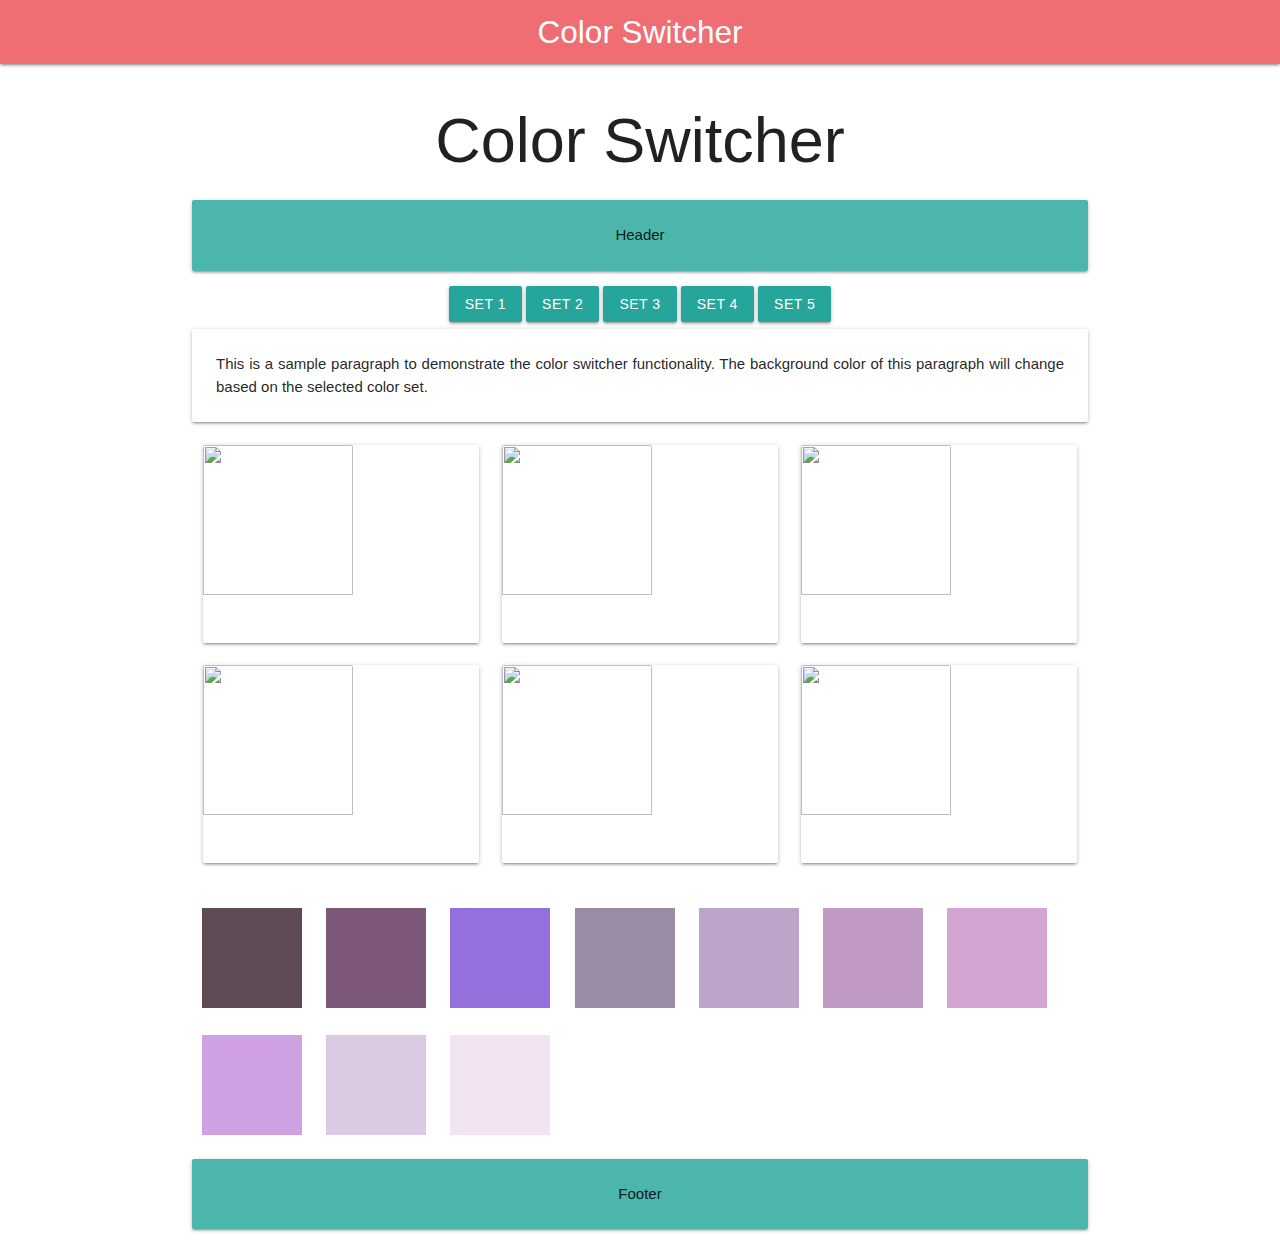
==== color-switcher.html @ a0490be3 "Updated `applyColors` function to set colors for footer, header, and extra boxes." ====
<!DOCTYPE html>
<html lang="en">
<head>
    <meta charset="UTF-8">
    <meta name="viewport" content="width=device-width, initial-scale=1.0">
    <title>Color Switcher</title>
    <link href="https://fonts.googleapis.com/icon?family=Material+Icons" rel="stylesheet">
    <link href="https://cdnjs.cloudflare.com/ajax/libs/materialize/1.0.0/css/materialize.min.css" rel="stylesheet">
    <style>
        .extra-box {
            margin: 10px;
            document.getElementById('extra1').style.backgroundColor = colors[3];
            document.getElementById('extra2').style.backgroundColor = colors[4];
            document.getElementById('extra3').style.backgroundColor = colors[5];
            document.getElementById('extra4').style.backgroundColor = colors[6];
            document.getElementById('extra5').style.backgroundColor = colors[7];
            document.getElementById('extra6').style.backgroundColor = colors[8];
        }
        body {
            font-family: Arial, sans-serif;
        }
        .color-set {
            display: none;
        }
        .color-set.active {
            display: block;
        }
        .color-box {
            width: 100px;
            height: 100px;
            margin: 10px;
            display: inline-block;
        }
        header, footer, .extra-box {
            padding: 20px;
            text-align: center;
        }
        p {
            padding: 20px;
            text-align: justify;
        }
    </style>
</head>
<body>
    <nav>
        <div class="nav-wrapper">
            <a href="#" class="brand-logo center">Color Switcher</a>
        </div>
    </nav>
    <div class="container">
        <h1 class="center-align">Color Switcher</h1>
        <header id="header" class="card-panel teal lighten-2">Header</header>
        <div class="center-align">
            <a class="waves-effect waves-light btn" onclick="switchColorSet('set1')">Set 1</a>
            <a class="waves-effect waves-light btn" onclick="switchColorSet('set2')">Set 2</a>
            <a class="waves-effect waves-light btn" onclick="switchColorSet('set3')">Set 3</a>
            <a class="waves-effect waves-light btn" onclick="switchColorSet('set4')">Set 4</a>
            <a class="waves-effect waves-light btn" onclick="switchColorSet('set5')">Set 5</a>
        </div>
        <p id="content" class="card-panel">This is a sample paragraph to demonstrate the color switcher functionality. The background color of this paragraph will change based on the selected color set.</p>
        <div class="row">
            <div class="col s12 m6 l4">
                <div class="card">
                    <div class="card-image">
                        <img src="https://cdn3.iconfinder.com/data/icons/free-mix/128/business_office_seo_finance_work_coffee_pause_management-09-2-512.png" style="width: 150px; height: 150px;">
                        <span class="card-title">Extra Box 1</span>
                    </div>
                    <div class="card-content" id="extra1"></div>
                </div>
            </div>
            <div class="col s12 m6 l4">
                <div class="card">
                    <div class="card-image">
                        <img src="https://cdn3.iconfinder.com/data/icons/free-mix/128/business_office_seo_finance_work_coffee_pause_management-09-2-512.png" style="width: 150px; height: 150px;">
                        <span class="card-title">Extra Box 2</span>
                    </div>
                    <div class="card-content" id="extra2"></div>
                </div>
            </div>
            <div class="col s12 m6 l4">
                <div class="card">
                    <div class="card-image">
                        <img src="https://cdn3.iconfinder.com/data/icons/free-mix/128/business_office_seo_finance_work_coffee_pause_management-09-2-512.png" style="width: 150px; height: 150px;">
                        <span class="card-title">Extra Box 3</span>
                    </div>
                    <div class="card-content" id="extra3"></div>
                </div>
            </div>
            <div class="col s12 m6 l4">
                <div class="card">
                    <div class="card-image">
                        <img src="https://cdn3.iconfinder.com/data/icons/free-mix/128/business_office_seo_finance_work_coffee_pause_management-09-2-512.png" style="width: 150px; height: 150px;">
                        <span class="card-title">Extra Box 4</span>
                    </div>
                    <div class="card-content" id="extra4"></div>
                </div>
            </div>
            <div class="col s12 m6 l4">
                <div class="card">
                    <div class="card-image">
                        <img src="https://cdn3.iconfinder.com/data/icons/free-mix/128/business_office_seo_finance_work_coffee_pause_management-09-2-512.png" style="width: 150px; height: 150px;">
                        <span class="card-title">Extra Box 5</span>
                    </div>
                    <div class="card-content" id="extra5"></div>
                </div>
            </div>
            <div class="col s12 m6 l4">
                <div class="card">
                    <div class="card-image">
                        <img src="https://cdn3.iconfinder.com/data/icons/free-mix/128/business_office_seo_finance_work_coffee_pause_management-09-2-512.png" style="width: 150px; height: 150px;">
                        <span class="card-title">Extra Box 6</span>
                    </div>
                    <div class="card-content" id="extra6"></div>
                </div>
            </div>
        </div>

    <div id="set1" class="color-set active">
        <div class="color-box" style="background-color: #5e4b56;"></div>
        <div class="color-box" style="background-color: #7e5878;"></div>
        <div class="color-box" style="background-color: #9370db;"></div>
        <div class="color-box" style="background-color: #9b8ca5;"></div>
        <div class="color-box" style="background-color: #bca5c8;"></div>
        <div class="color-box" style="background-color: #c19ac4;"></div>
        <div class="color-box" style="background-color: #d4a5d2;"></div>
        <div class="color-box" style="background-color: #cfa1e3;"></div>
        <div class="color-box" style="background-color: #dccae3;"></div>
        <div class="color-box" style="background-color: #f3e4f2;"></div>
    </div>
    <div id="set2" class="color-set">
        <div class="color-box" style="background-color: #2e2e2e;"></div>
        <div class="color-box" style="background-color: #3c3c3c;"></div>
        <div class="color-box" style="background-color: #4a4a4a;"></div>
        <div class="color-box" style="background-color: #5e5e5e;"></div>
        <div class="color-box" style="background-color: #6d6d6d;"></div>
        <div class="color-box" style="background-color: #8a8a8a;"></div>
        <div class="color-box" style="background-color: #a7a7a7;"></div>
        <div class="color-box" style="background-color: #c3c3c3;"></div>
        <div class="color-box" style="background-color: #e0e0e0;"></div>
        <div class="color-box" style="background-color: #f5f5f5;"></div>
    </div>
    <div id="set3" class="color-set">
        <div class="color-box" style="background-color: #ff9800;"></div>
        <div class="color-box" style="background-color: #fb8c00;"></div>
        <div class="color-box" style="background-color: #ffa726;"></div>
        <div class="color-box" style="background-color: #ffb74d;"></div>
        <div class="color-box" style="background-color: #ffb74d;"></div>
        <div class="color-box" style="background-color: #ffcc80;"></div>
        <div class="color-box" style="background-color: #ffe0b2;"></div>
        <div class="color-box" style="background-color: #ffebcc;"></div>
        <div class="color-box" style="background-color: #fff3e0;"></div>
        <div class="color-box" style="background-color: #ef6c00;"></div>
    </div>
    <div id="set4" class="color-set">
        <div class="color-box" style="background-color: #1d3557;"></div>
        <div class="color-box" style="background-color: #2c3e50;"></div>
        <div class="color-box" style="background-color: #264653;"></div>
        <div class="color-box" style="background-color: #457b9d;"></div>
        <div class="color-box" style="background-color: #2a9d8f;"></div>
        <div class="color-box" style="background-color: #a8dadc;"></div>
        <div class="color-box" style="background-color: #f1faee;"></div>
        <div class="color-box" style="background-color: #e9c46a;"></div>
        <div class="color-box" style="background-color: #f4a261;"></div>
        <div class="color-box" style="background-color: #e76f51;"></div>
    </div>
    <div id="set5" class="color-set">
        <div class="color-box" style="background-color: #4B0082;"></div>
        <div class="color-box" style="background-color: #8A2BE2;"></div>
        <div class="color-box" style="background-color: #9932CC;"></div>
        <div class="color-box" style="background-color: #9370DB;"></div>
        <div class="color-box" style="background-color: #BA55D3;"></div>
        <div class="color-box" style="background-color: #C71585;"></div>
        <div class="color-box" style="background-color: #DA70D6;"></div>
        <div class="color-box" style="background-color: #DB7093;"></div>
        <div class="color-box" style="background-color: #DDA0DD;"></div>
        <div class="color-box" style="background-color: #EE82EE;"></div>
    </div>

        <footer id="footer" class="card-panel teal lighten-2">Footer</footer>
    </div>
    <script src="https://cdnjs.cloudflare.com/ajax/libs/materialize/1.0.0/js/materialize.min.js"></script>
    <script>
        function applyColors(colors) {
            document.getElementById('header').style.backgroundColor = colors[0];
            document.getElementById('content').style.backgroundColor = colors[1];
            document.getElementById('footer').style.backgroundColor = colors[2];
            document.getElementById('extra1').style.backgroundColor = colors[3];
            document.getElementById('extra2').style.backgroundColor = colors[4];
            document.getElementById('extra3').style.backgroundColor = colors[5];
            document.getElementById('extra4').style.backgroundColor = colors[6];
            document.getElementById('extra5').style.backgroundColor = colors[7];
            document.getElementById('extra6').style.backgroundColor = colors[8];
        }
        function switchColorSet(setId) {
            document.querySelectorAll('.color-set').forEach(set => {
                set.classList.remove('active');
            });
            document.getElementById(setId).classList.add('active');
            let colors;
            switch (setId) {
                case 'set1':
                    colors = ['#5e4b56', '#7e5878', '#9370db', '#9b8ca5', '#bca5c8', '#c19ac4', '#d4a5d2', '#cfa1e3', '#dccae3', '#f3e4f2'];
                    break;
                case 'set2':
                    colors = ['#2e2e2e', '#3c3c3c', '#4a4a4a', '#5e5e5e', '#6d6d6d', '#8a8a8a', '#a7a7a7', '#c3c3c3', '#e0e0e0', '#f5f5f5'];
                    break;
                case 'set3':
                    colors = ['#ff9800', '#fb8c00', '#ffa726', '#ffb74d', '#ffb74d', '#ffcc80', '#ffe0b2', '#ffebcc', '#fff3e0', '#ef6c00'];
                    break;
                case 'set4':
                    colors = ['#1d3557', '#2c3e50', '#264653', '#457b9d', '#2a9d8f', '#a8dadc', '#f1faee', '#e9c46a', '#f4a261', '#e76f51'];
                    break;
                case 'set5':
                    colors = ['#4B0082', '#8A2BE2', '#9932CC', '#9370DB', '#BA55D3', '#C71585', '#DA70D6', '#DB7093', '#DDA0DD', '#EE82EE'];
                    break;
            }
            applyColors(colors);
        }
    </script>
</body>
</html>
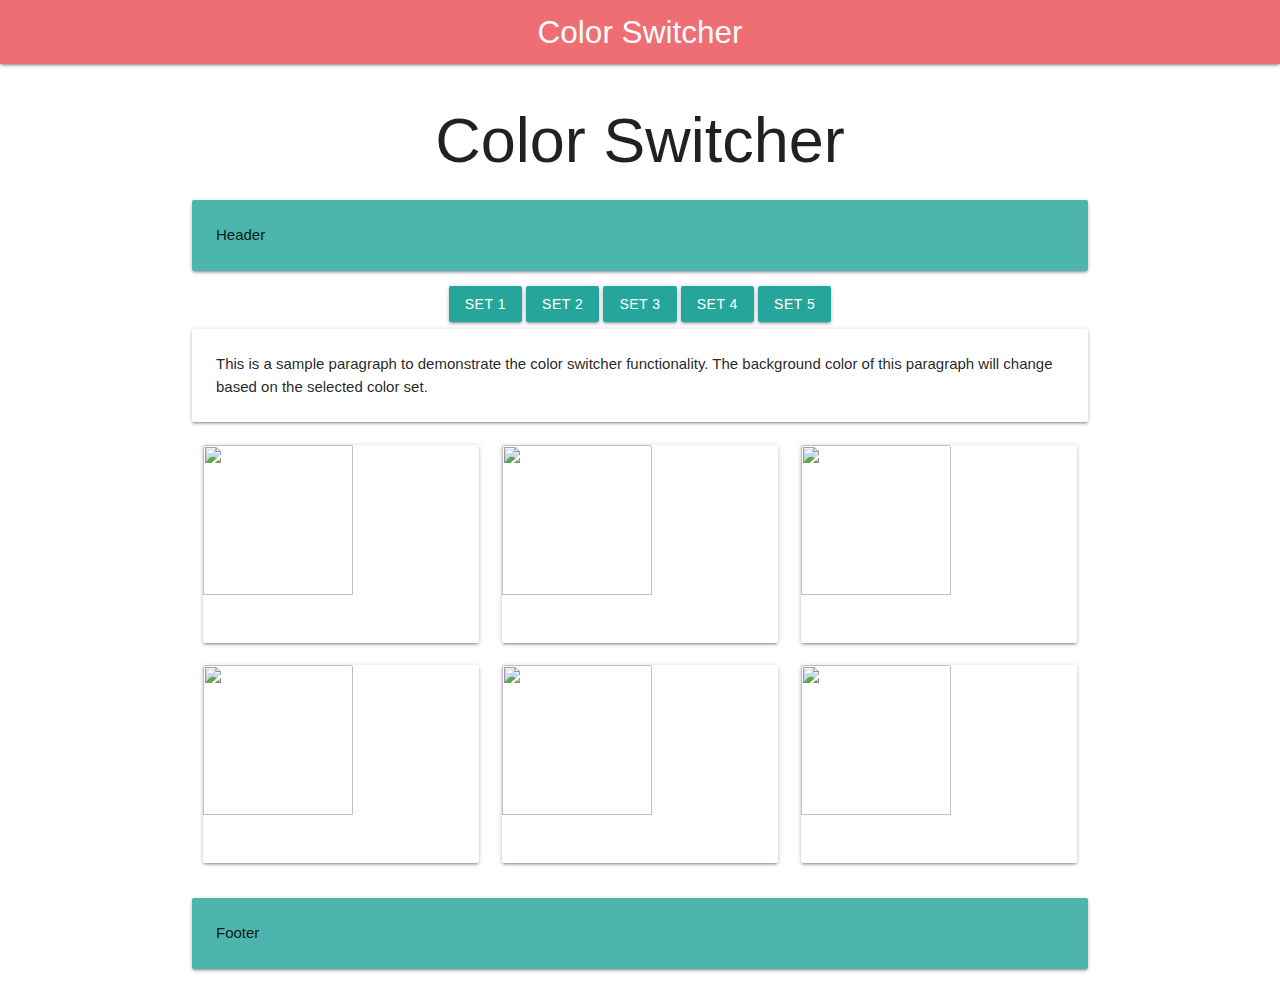
==== commit c9623aec: "Updated the `applyColors` function to correctly apply the selected color set to all div elements and" ====
--- a/color-switcher.html
+++ b/color-switcher.html
@@ -9,12 +9,46 @@
     <style>
         .extra-box {
             margin: 10px;
+            document.getElementById('header').style.backgroundColor = colors[0];
+            document.getElementById('content').style.backgroundColor = colors[1];
+            document.getElementById('footer').style.backgroundColor = colors[2];
             document.getElementById('extra1').style.backgroundColor = colors[3];
             document.getElementById('extra2').style.backgroundColor = colors[4];
             document.getElementById('extra3').style.backgroundColor = colors[5];
             document.getElementById('extra4').style.backgroundColor = colors[6];
             document.getElementById('extra5').style.backgroundColor = colors[7];
             document.getElementById('extra6').style.backgroundColor = colors[8];
+            document.getElementById('header').style.color = colors[9];
+            document.getElementById('content').style.color = colors[9];
+            document.getElementById('footer').style.color = colors[9];
+            document.getElementById('extra1').style.color = colors[9];
+            document.getElementById('extra2').style.color = colors[9];
+            document.getElementById('extra3').style.color = colors[9];
+            document.getElementById('extra4').style.color = colors[9];
+            document.getElementById('extra5').style.color = colors[9];
+            document.getElementById('extra6').style.color = colors[9];
+        body {
+            font-family: Arial, sans-serif;
+        }
+        .color-set {
+            display: none;
+        }
+        .color-set.active {
+            display: block;
+        }
+        .color-box {
+            width: 100px;
+            height: 100px;
+            margin: 10px;
+            display: inline-block;
+        }
+        header, footer, .extra-box {
+            padding: 20px;
+            text-align: center;
+        }
+        p {
+            padding: 20px;
+            text-align: justify;
         }
         body {
             font-family: Arial, sans-serif;
@@ -199,19 +233,19 @@
             let colors;
             switch (setId) {
                 case 'set1':
-                    colors = ['#5e4b56', '#7e5878', '#9370db', '#9b8ca5', '#bca5c8', '#c19ac4', '#d4a5d2', '#cfa1e3', '#dccae3', '#f3e4f2'];
+                    colors = ['#5e4b56', '#7e5878', '#9370db', '#9b8ca5', '#bca5c8', '#c19ac4', '#d4a5d2', '#cfa1e3', '#dccae3', '#f3e4f2', '#ffffff'];
                     break;
                 case 'set2':
-                    colors = ['#2e2e2e', '#3c3c3c', '#4a4a4a', '#5e5e5e', '#6d6d6d', '#8a8a8a', '#a7a7a7', '#c3c3c3', '#e0e0e0', '#f5f5f5'];
+                    colors = ['#2e2e2e', '#3c3c3c', '#4a4a4a', '#5e5e5e', '#6d6d6d', '#8a8a8a', '#a7a7a7', '#c3c3c3', '#e0e0e0', '#f5f5f5', '#ffffff'];
                     break;
                 case 'set3':
-                    colors = ['#ff9800', '#fb8c00', '#ffa726', '#ffb74d', '#ffb74d', '#ffcc80', '#ffe0b2', '#ffebcc', '#fff3e0', '#ef6c00'];
+                    colors = ['#ff9800', '#fb8c00', '#ffa726', '#ffb74d', '#ffb74d', '#ffcc80', '#ffe0b2', '#ffebcc', '#fff3e0', '#ef6c00', '#000000'];
                     break;
                 case 'set4':
-                    colors = ['#1d3557', '#2c3e50', '#264653', '#457b9d', '#2a9d8f', '#a8dadc', '#f1faee', '#e9c46a', '#f4a261', '#e76f51'];
+                    colors = ['#1d3557', '#2c3e50', '#264653', '#457b9d', '#2a9d8f', '#a8dadc', '#f1faee', '#e9c46a', '#f4a261', '#e76f51', '#ffffff'];
                     break;
                 case 'set5':
-                    colors = ['#4B0082', '#8A2BE2', '#9932CC', '#9370DB', '#BA55D3', '#C71585', '#DA70D6', '#DB7093', '#DDA0DD', '#EE82EE'];
+                    colors = ['#4B0082', '#8A2BE2', '#9932CC', '#9370DB', '#BA55D3', '#C71585', '#DA70D6', '#DB7093', '#DDA0DD', '#EE82EE', '#ffffff'];
                     break;
             }
             applyColors(colors);
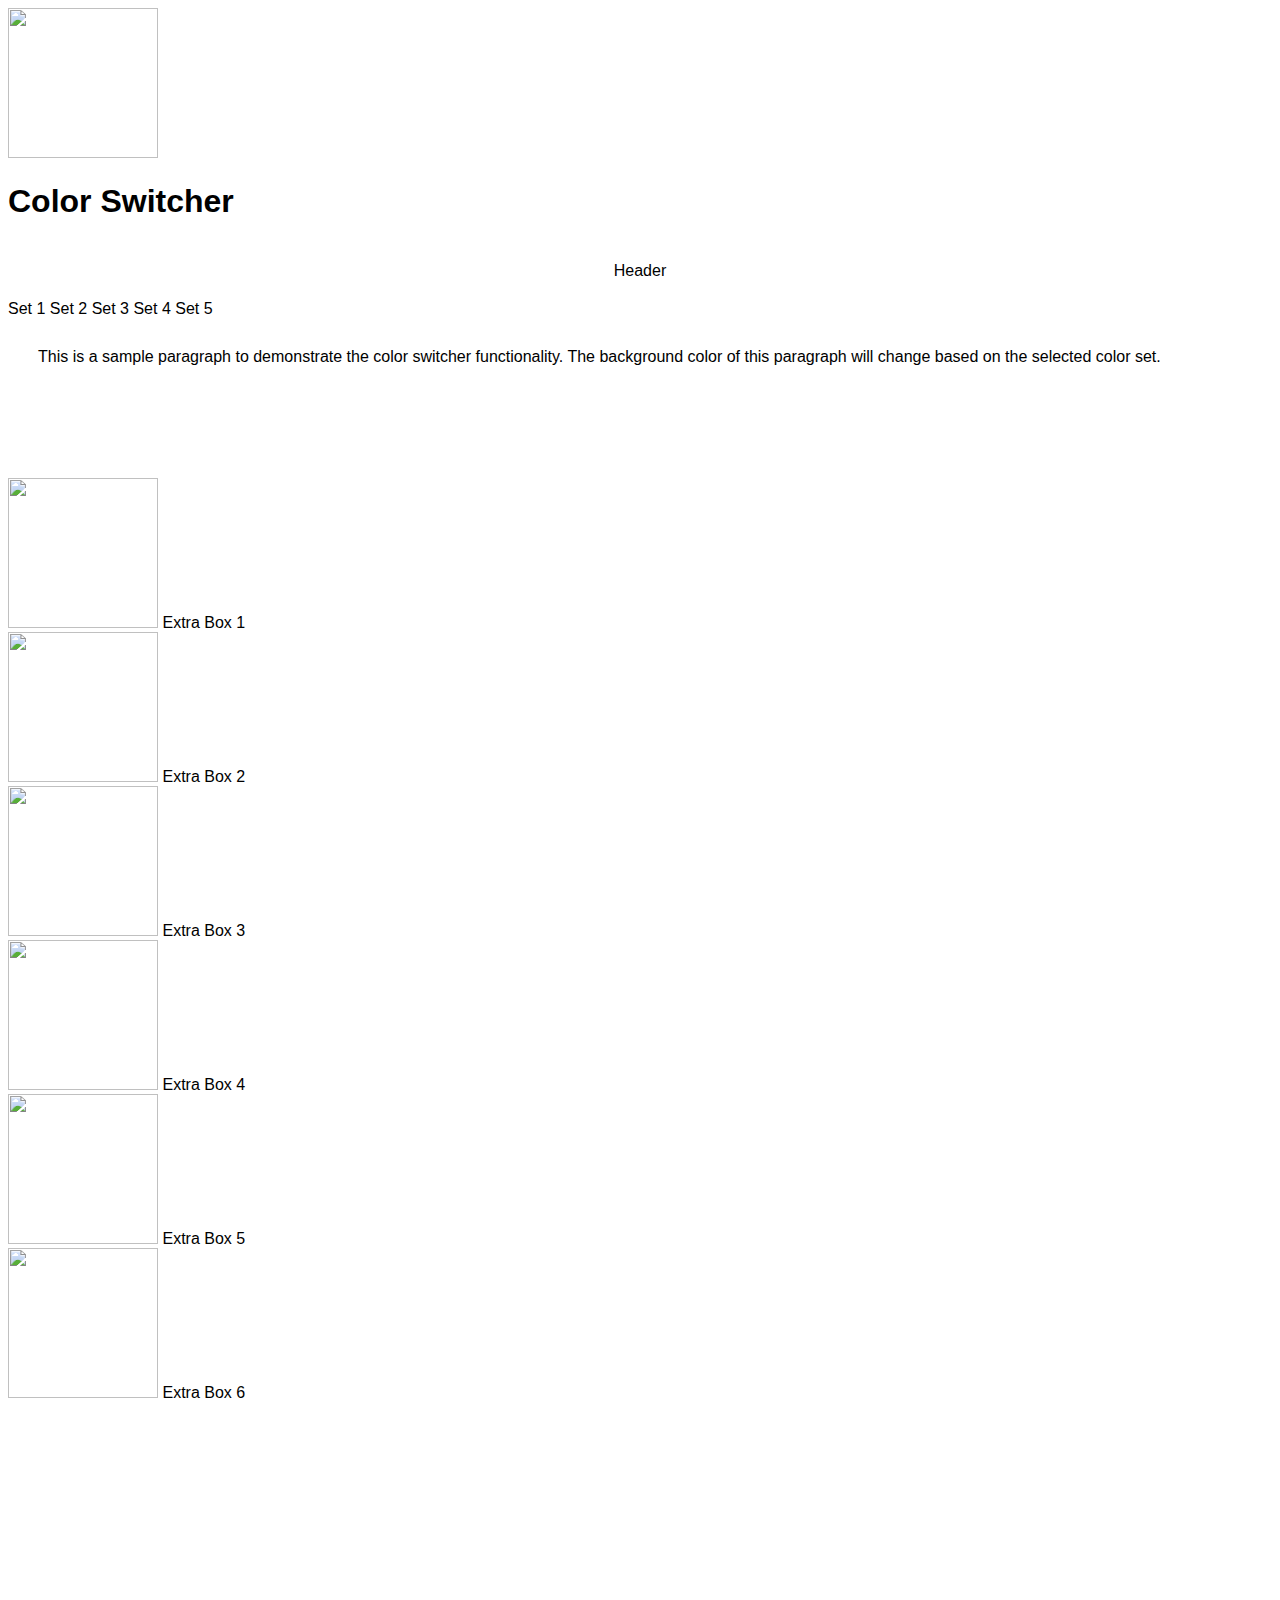
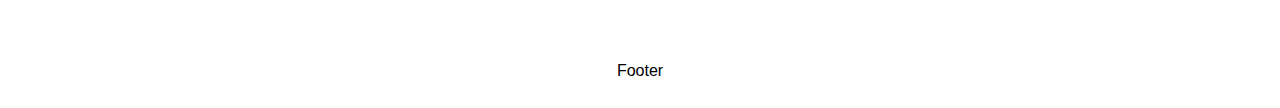
==== commit 10dcebe3: "Refactor color switcher functionality and update UI elements." ====
--- a/color-switcher.html
+++ b/color-switcher.html
@@ -4,46 +4,78 @@
     <meta charset="UTF-8">
     <meta name="viewport" content="width=device-width, initial-scale=1.0">
     <title>Color Switcher</title>
-    <link href="https://fonts.googleapis.com/icon?family=Material+Icons" rel="stylesheet">
-    <link href="https://cdnjs.cloudflare.com/ajax/libs/materialize/1.0.0/css/materialize.min.css" rel="stylesheet">
     <style>
-        .extra-box {
+        body {
+            font-family: Arial, sans-serif;
+        }
+        .color-set {
+            height: 100px;
             margin: 10px;
+            display: inline-block;
+        }
+        header, footer {
+            padding: 20px;
+        }
+        p {
+            padding: 20px;
+    <button onclick="switchColorSet('set1')">Set 1</button>
+    <button onclick="switchColorSet('set2')">Set 2</button>
+    <button onclick="switchColorSet('set3')">Set 3</button>
+    <p id="content">This is a sample paragraph to demonstrate the color switcher functionality. The background color of
+this paragraph will change based on the selected color set.</p>
+
+    <div id="set1" class="color-set active">
+        <div class="color-box" style="background-color: red;"></div>
+        <div class="color-box" style="background-color: green;"></div>
+        <div class="color-box" style="background-color: blue;"></div>
+    </div>
+    <div id="set2" c00ss="color-set">
+        <div class="c0lor-box" style="background-color: yellow;"></div>
+        <div class="color-box" style="background-color: purple;"></div>
+        <div class="color-box" style="background-color: cyan;"></div>
+    </div>
+    <div id="set3" class="color-set">
+        <div class="color-box" style="background-color: orange;"></div>
+        <div class="color-box" style="background-color: pink;"></div>
+        <div class="color-box" style="background-color: brown;"></div>
+    </div>
+
+    <footer id="footer">Footer</footer>
+    <script>
+        function applyColors(colors) {
             document.getElementById('header').style.backgroundColor = colors[0];
             document.getElementById('content').style.backgroundColor = colors[1];
             document.getElementById('footer').style.backgroundColor = colors[2];
-            document.getElementById('extra1').style.backgroundColor = colors[3];
-            document.getElementById('extra2').style.backgroundColor = colors[4];
-            document.getElementById('extra3').style.backgroundColor = colors[5];
-            document.getElementById('extra4').style.backgroundColor = colors[6];
-            document.getElementById('extra5').style.backgroundColor = colors[7];
-            document.getElementById('extra6').style.backgroundColor = colors[8];
-            document.getElementById('header').style.color = colors[9];
-            document.getElementById('content').style.color = colors[9];
-            document.getElementById('footer').style.color = colors[9];
-            document.getElementById('extra1').style.color = colors[9];
-            document.getElementById('extra2').style.color = colors[9];
-            document.getElementById('extra3').style.color = colors[9];
-            document.getElementById('extra4').style.color = colors[9];
-            document.getElementById('extra5').style.color = colors[9];
-            document.getElementById('extra6').style.color = colors[9];
-        body {
-            font-family: Arial, sans-serif;
-        }
-        .color-set {
-            display: none;
-        }
-        .color-set.active {
-            display: block;
-        }
-        .color-box {
-            width: 100px;
+        }
+        function switchColorSet(setId) {
+            document.querySelectorAll('.color-set').forEach(set => {
+                set.classList.remove('active');
+            });
+            document.getElementById(setId).classList.add('active');
+            let colors;
+            switch (setId) {
+                case 'set1':
+                    colors = ['red', 'green', 'blue'];
+                    break;
+                case 'set2':
+                    colors = ['yellow', 'purple', 'cyan'];
+                    break;
+                case 'set3':
+                    colors = ['orange', 'pink', 'brown'];
+                    break;
+            }
+            applyColors(colors);
+        }
+    </script>
+</body>
+</html>
+ref="https://fonts.googleapis.com/icon?family=Material+Icons" rel="stylesheet">="https://cdnjs.cloudflare.com/ajax/libs/materialize/1.0.0/css/materialize.min.css" rel="stylesheet">1').style.backgroundColor = colors[3];   document.getElementById('extra2').style.backgroundColor = colors[4];mentById('extra3').style.backgroundColor = colors[5];mentById('extra4').style.backgroundColor = colors[6];   document.getElementById('extra5').style.backgroundColor = colors[7];.getElementById('extra6').style.backgroundColor = colors[8];lementById('extra7').style.backgroundColor = colors[9];ementById('header').style.backgroundColor = colors[0];lementById('content').style.backgroundColor = colors[1];d('footer').style.backgroundColor = colors[2];   document.getElementById('extra1').style.backgroundColor = colors[3];ElementById('extra2').style.backgroundColor = colors[4];ementById('extra3').style.backgroundColor = colors[5];ById('extra7').style.backgroundColor = colors[9];   document.getElementById('extra4').style.backgroundColor = colors[6]; document.getElementById('extra5').style.backgroundColor = colors[7];ementById('extra6').style.backgroundColor = colors[8];yId('extra1').style.backgroundColor = colors[3];   document.getElementById('extra2').style.backgroundColor = colors[4];document.getElementById('extra3').style.backgroundColor = colors[5];     document.getElementById('extra4').style.backgroundColor = colors[6];      document.getElementById('extra5').style.backgroundColor = colors[7];mentById('extra6').style.backgroundColor = colors[8];tra7').style.backgroundColor = colors[9]; colors[9];= colors[9]; colors[9];ors[9];            document.getElementById('extra3').style.color = colors[9];).style.color = colors[9];];;  document.getElementById('content').style.color = colors[9];footer').style.color = colors[9]; document.getElementById('extra4').style.color = colors[9];extra5').style.color = colors[9];
             height: 100px;
             margin: 10px;
             display: inline-block;
         }
-        header, footer, .extra-box {
-            padding: 20px;
+                        <img src="https://cdn3.iconfinder.com/data/icons/free-mix/128/business_office_seo_finance_work_coffee_pause_management-09-2-512.png" style="width: 150px; height: 150px;">
+
             text-align: center;
         }
         p {
@@ -51,8 +83,8 @@
             text-align: justify;
         }
         body {
-            font-family: Arial, sans-serif;
-        }
+                        <img src="https://cdn3.iconfinder.com/data/icons/free-mix/128/business_office_seo_finance_work_coffee_pause_management-09-2-512.png" style="width: 150px; height: 150px;">
+
         .color-set {
             display: none;
         }
@@ -60,8 +92,8 @@
             display: block;
         }
         .color-box {
-            width: 100px;
-            height: 100px;
+                        <img src="https://cdn3.iconfinder.com/data/icons/free-mix/128/business_office_seo_finance_work_coffee_pause_management-09-2-512.png" style="width: 150px; height: 150px;">
+
             margin: 10px;
             display: inline-block;
         }
@@ -69,8 +101,8 @@
             padding: 20px;
             text-align: center;
         }
-        p {
-            padding: 20px;
+                        <img src="https://cdn3.iconfinder.com/data/icons/free-mix/128/business_office_seo_finance_work_coffee_pause_management-09-2-512.png" style="width: 150px; height: 150px;">
+
             text-align: justify;
         }
     </style>
@@ -78,8 +110,8 @@
 <body>
     <nav>
         <div class="nav-wrapper">
-            <a href="#" class="brand-logo center">Color Switcher</a>
-        </div>
+                        <img src="https://cdn3.iconfinder.com/data/icons/free-mix/128/business_office_seo_finance_work_coffee_pause_management-09-2-512.png" style="width: 150px; height: 150px;">
+
     </nav>
     <div class="container">
         <h1 class="center-align">Color Switcher</h1>
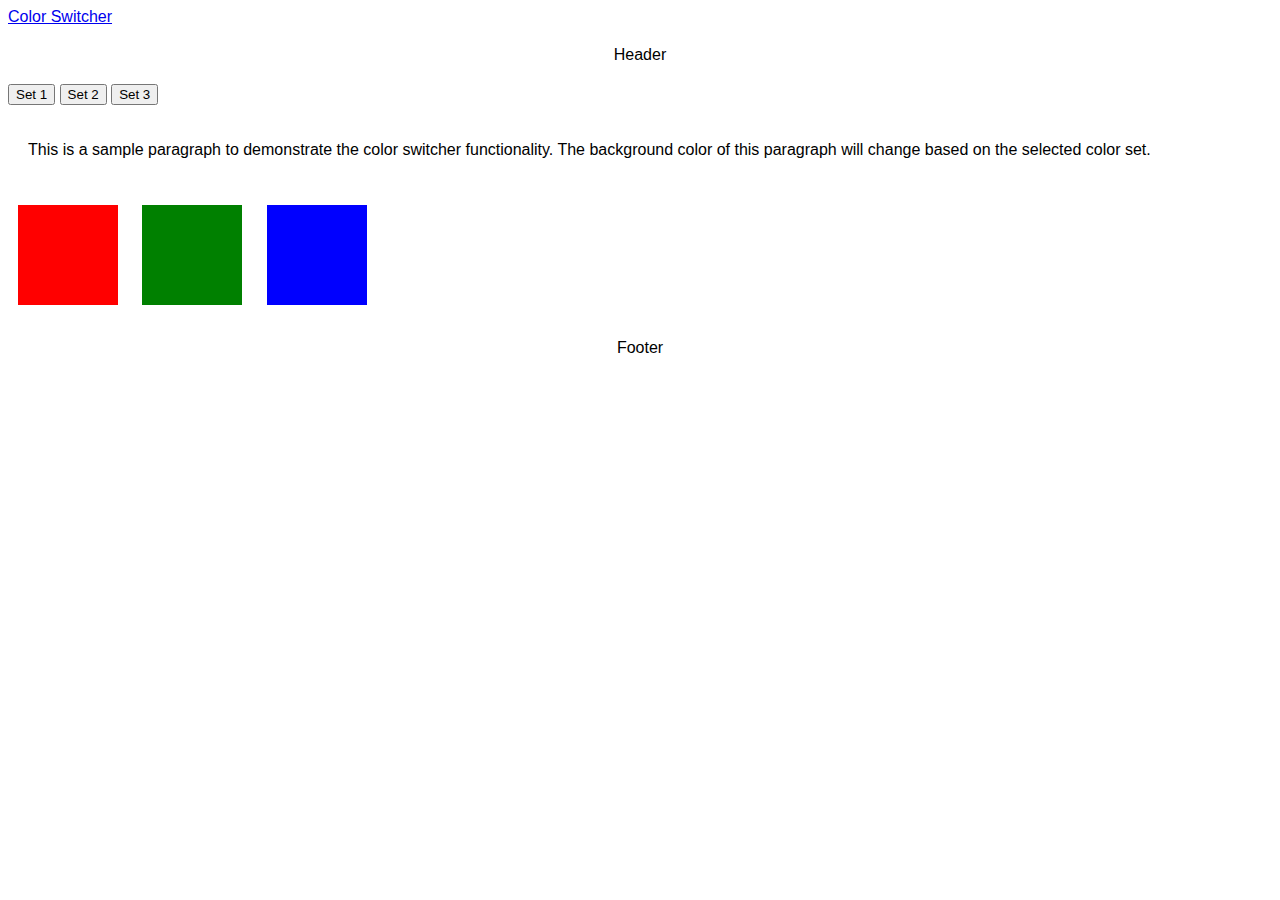
==== commit 1c48e7dc: "(no commit message provided)" ====
--- a/color-switcher.html
+++ b/color-switcher.html
@@ -9,43 +9,66 @@
             font-family: Arial, sans-serif;
         }
         .color-set {
+            display: none;
+        }
+        .color-set.active {
+            display: block;
+        }
+        .color-box {
+            width: 100px;
             height: 100px;
             margin: 10px;
             display: inline-block;
         }
-        header, footer {
+        header, footer, .extra-box {
             padding: 20px;
+            text-align: center;
         }
         p {
             padding: 20px;
-    <button onclick="switchColorSet('set1')">Set 1</button>
-    <button onclick="switchColorSet('set2')">Set 2</button>
-    <button onclick="switchColorSet('set3')">Set 3</button>
-    <p id="content">This is a sample paragraph to demonstrate the color switcher functionality. The background color of
-this paragraph will change based on the selected color set.</p>
-
-    <div id="set1" class="color-set active">
-        <div class="color-box" style="background-color: red;"></div>
-        <div class="color-box" style="background-color: green;"></div>
-        <div class="color-box" style="background-color: blue;"></div>
+            text-align: justify;
+        }
+    </style>
+</head>
+<body>
+    <nav>
+        <div class="nav-wrapper">
+            <a href="#" class="brand-logo center">Color Switcher</a>
+        </div>
+    </nav>
+    <div class="container">
+        <header id="header">Header</header>
+        <div class="center-align">
+            <button onclick="switchColorSet('set1')">Set 1</button>
+            <button onclick="switchColorSet('set2')">Set 2</button>
+            <button onclick="switchColorSet('set3')">Set 3</button>
+        </div>
+        <p id="content">This is a sample paragraph to demonstrate the color switcher functionality. The background color of this paragraph will change based on the selected color set.</p>
+        <div id="set1" class="color-set active">
+            <div class="color-box" style="background-color: red;"></div>
+            <div class="color-box" style="background-color: green;"></div>
+            <div class="color-box" style="background-color: blue;"></div>
+        </div>
+        <div id="set2" class="color-set">
+            <div class="color-box" style="background-color: yellow;"></div>
+            <div class="color-box" style="background-color: purple;"></div>
+            <div class="color-box" style="background-color: cyan;"></div>
+        </div>
+        <div id="set3" class="color-set">
+            <div class="color-box" style="background-color: orange;"></div>
+            <div class="color-box" style="background-color: pink;"></div>
+            <div class="color-box" style="background-color: brown;"></div>
+        </div>
+        <footer id="footer">Footer</footer>
     </div>
-    <div id="set2" c00ss="color-set">
-        <div class="c0lor-box" style="background-color: yellow;"></div>
-        <div class="color-box" style="background-color: purple;"></div>
-        <div class="color-box" style="background-color: cyan;"></div>
-    </div>
-    <div id="set3" class="color-set">
-        <div class="color-box" style="background-color: orange;"></div>
-        <div class="color-box" style="background-color: pink;"></div>
-        <div class="color-box" style="background-color: brown;"></div>
-    </div>
-
-    <footer id="footer">Footer</footer>
     <script>
         function applyColors(colors) {
             document.getElementById('header').style.backgroundColor = colors[0];
             document.getElementById('content').style.backgroundColor = colors[1];
             document.getElementById('footer').style.backgroundColor = colors[2];
+            document.getElementById('header').style.color = colors[3];
+            document.getElementById('content').style.color = colors[3];
+            document.getElementById('footer').style.color = colors[3];
         }
         function switchColorSet(setId) {
             document.querySelectorAll('.color-set').forEach(set => {
@@ -55,13 +78,13 @@
             let colors;
             switch (setId) {
                 case 'set1':
-                    colors = ['red', 'green', 'blue'];
+                    colors = ['red', 'green', 'blue', 'white'];
                     break;
                 case 'set2':
-                    colors = ['yellow', 'purple', 'cyan'];
+                    colors = ['yellow', 'purple', 'cyan', 'black'];
                     break;
                 case 'set3':
-                    colors = ['orange', 'pink', 'brown'];
+                    colors = ['orange', 'pink', 'brown', 'white'];
                     break;
             }
             applyColors(colors);
@@ -69,219 +92,3 @@
     </script>
 </body>
 </html>
-ref="https://fonts.googleapis.com/icon?family=Material+Icons" rel="stylesheet">="https://cdnjs.cloudflare.com/ajax/libs/materialize/1.0.0/css/materialize.min.css" rel="stylesheet">1').style.backgroundColor = colors[3];   document.getElementById('extra2').style.backgroundColor = colors[4];mentById('extra3').style.backgroundColor = colors[5];mentById('extra4').style.backgroundColor = colors[6];   document.getElementById('extra5').style.backgroundColor = colors[7];.getElementById('extra6').style.backgroundColor = colors[8];lementById('extra7').style.backgroundColor = colors[9];ementById('header').style.backgroundColor = colors[0];lementById('content').style.backgroundColor = colors[1];d('footer').style.backgroundColor = colors[2];   document.getElementById('extra1').style.backgroundColor = colors[3];ElementById('extra2').style.backgroundColor = colors[4];ementById('extra3').style.backgroundColor = colors[5];ById('extra7').style.backgroundColor = colors[9];   document.getElementById('extra4').style.backgroundColor = colors[6]; document.getElementById('extra5').style.backgroundColor = colors[7];ementById('extra6').style.backgroundColor = colors[8];yId('extra1').style.backgroundColor = colors[3];   document.getElementById('extra2').style.backgroundColor = colors[4];document.getElementById('extra3').style.backgroundColor = colors[5];     document.getElementById('extra4').style.backgroundColor = colors[6];      document.getElementById('extra5').style.backgroundColor = colors[7];mentById('extra6').style.backgroundColor = colors[8];tra7').style.backgroundColor = colors[9]; colors[9];= colors[9]; colors[9];ors[9];            document.getElementById('extra3').style.color = colors[9];).style.color = colors[9];];;  document.getElementById('content').style.color = colors[9];footer').style.color = colors[9]; document.getElementById('extra4').style.color = colors[9];extra5').style.color = colors[9];
-            height: 100px;
-            margin: 10px;
-            display: inline-block;
-        }
-                        <img src="https://cdn3.iconfinder.com/data/icons/free-mix/128/business_office_seo_finance_work_coffee_pause_management-09-2-512.png" style="width: 150px; height: 150px;">
-
-            text-align: center;
-        }
-        p {
-            padding: 20px;
-            text-align: justify;
-        }
-        body {
-                        <img src="https://cdn3.iconfinder.com/data/icons/free-mix/128/business_office_seo_finance_work_coffee_pause_management-09-2-512.png" style="width: 150px; height: 150px;">
-
-        .color-set {
-            display: none;
-        }
-        .color-set.active {
-            display: block;
-        }
-        .color-box {
-                        <img src="https://cdn3.iconfinder.com/data/icons/free-mix/128/business_office_seo_finance_work_coffee_pause_management-09-2-512.png" style="width: 150px; height: 150px;">
-
-            margin: 10px;
-            display: inline-block;
-        }
-        header, footer, .extra-box {
-            padding: 20px;
-            text-align: center;
-        }
-                        <img src="https://cdn3.iconfinder.com/data/icons/free-mix/128/business_office_seo_finance_work_coffee_pause_management-09-2-512.png" style="width: 150px; height: 150px;">
-
-            text-align: justify;
-        }
-    </style>
-</head>
-<body>
-    <nav>
-        <div class="nav-wrapper">
-                        <img src="https://cdn3.iconfinder.com/data/icons/free-mix/128/business_office_seo_finance_work_coffee_pause_management-09-2-512.png" style="width: 150px; height: 150px;">
-
-    </nav>
-    <div class="container">
-        <h1 class="center-align">Color Switcher</h1>
-        <header id="header" class="card-panel teal lighten-2">Header</header>
-        <div class="center-align">
-            <a class="waves-effect waves-light btn" onclick="switchColorSet('set1')">Set 1</a>
-            <a class="waves-effect waves-light btn" onclick="switchColorSet('set2')">Set 2</a>
-            <a class="waves-effect waves-light btn" onclick="switchColorSet('set3')">Set 3</a>
-            <a class="waves-effect waves-light btn" onclick="switchColorSet('set4')">Set 4</a>
-            <a class="waves-effect waves-light btn" onclick="switchColorSet('set5')">Set 5</a>
-        </div>
-        <p id="content" class="card-panel">This is a sample paragraph to demonstrate the color switcher functionality. The background color of this paragraph will change based on the selected color set.</p>
-        <div class="row">
-            <div class="col s12 m6 l4">
-                <div class="card">
-                    <div class="card-image">
-                        <img src="https://cdn3.iconfinder.com/data/icons/free-mix/128/business_office_seo_finance_work_coffee_pause_management-09-2-512.png" style="width: 150px; height: 150px;">
-                        <span class="card-title">Extra Box 1</span>
-                    </div>
-                    <div class="card-content" id="extra1"></div>
-                </div>
-            </div>
-            <div class="col s12 m6 l4">
-                <div class="card">
-                    <div class="card-image">
-                        <img src="https://cdn3.iconfinder.com/data/icons/free-mix/128/business_office_seo_finance_work_coffee_pause_management-09-2-512.png" style="width: 150px; height: 150px;">
-                        <span class="card-title">Extra Box 2</span>
-                    </div>
-                    <div class="card-content" id="extra2"></div>
-                </div>
-            </div>
-            <div class="col s12 m6 l4">
-                <div class="card">
-                    <div class="card-image">
-                        <img src="https://cdn3.iconfinder.com/data/icons/free-mix/128/business_office_seo_finance_work_coffee_pause_management-09-2-512.png" style="width: 150px; height: 150px;">
-                        <span class="card-title">Extra Box 3</span>
-                    </div>
-                    <div class="card-content" id="extra3"></div>
-                </div>
-            </div>
-            <div class="col s12 m6 l4">
-                <div class="card">
-                    <div class="card-image">
-                        <img src="https://cdn3.iconfinder.com/data/icons/free-mix/128/business_office_seo_finance_work_coffee_pause_management-09-2-512.png" style="width: 150px; height: 150px;">
-                        <span class="card-title">Extra Box 4</span>
-                    </div>
-                    <div class="card-content" id="extra4"></div>
-                </div>
-            </div>
-            <div class="col s12 m6 l4">
-                <div class="card">
-                    <div class="card-image">
-                        <img src="https://cdn3.iconfinder.com/data/icons/free-mix/128/business_office_seo_finance_work_coffee_pause_management-09-2-512.png" style="width: 150px; height: 150px;">
-                        <span class="card-title">Extra Box 5</span>
-                    </div>
-                    <div class="card-content" id="extra5"></div>
-                </div>
-            </div>
-            <div class="col s12 m6 l4">
-                <div class="card">
-                    <div class="card-image">
-                        <img src="https://cdn3.iconfinder.com/data/icons/free-mix/128/business_office_seo_finance_work_coffee_pause_management-09-2-512.png" style="width: 150px; height: 150px;">
-                        <span class="card-title">Extra Box 6</span>
-                    </div>
-                    <div class="card-content" id="extra6"></div>
-                </div>
-            </div>
-        </div>
-
-    <div id="set1" class="color-set active">
-        <div class="color-box" style="background-color: #5e4b56;"></div>
-        <div class="color-box" style="background-color: #7e5878;"></div>
-        <div class="color-box" style="background-color: #9370db;"></div>
-        <div class="color-box" style="background-color: #9b8ca5;"></div>
-        <div class="color-box" style="background-color: #bca5c8;"></div>
-        <div class="color-box" style="background-color: #c19ac4;"></div>
-        <div class="color-box" style="background-color: #d4a5d2;"></div>
-        <div class="color-box" style="background-color: #cfa1e3;"></div>
-        <div class="color-box" style="background-color: #dccae3;"></div>
-        <div class="color-box" style="background-color: #f3e4f2;"></div>
-    </div>
-    <div id="set2" class="color-set">
-        <div class="color-box" style="background-color: #2e2e2e;"></div>
-        <div class="color-box" style="background-color: #3c3c3c;"></div>
-        <div class="color-box" style="background-color: #4a4a4a;"></div>
-        <div class="color-box" style="background-color: #5e5e5e;"></div>
-        <div class="color-box" style="background-color: #6d6d6d;"></div>
-        <div class="color-box" style="background-color: #8a8a8a;"></div>
-        <div class="color-box" style="background-color: #a7a7a7;"></div>
-        <div class="color-box" style="background-color: #c3c3c3;"></div>
-        <div class="color-box" style="background-color: #e0e0e0;"></div>
-        <div class="color-box" style="background-color: #f5f5f5;"></div>
-    </div>
-    <div id="set3" class="color-set">
-        <div class="color-box" style="background-color: #ff9800;"></div>
-        <div class="color-box" style="background-color: #fb8c00;"></div>
-        <div class="color-box" style="background-color: #ffa726;"></div>
-        <div class="color-box" style="background-color: #ffb74d;"></div>
-        <div class="color-box" style="background-color: #ffb74d;"></div>
-        <div class="color-box" style="background-color: #ffcc80;"></div>
-        <div class="color-box" style="background-color: #ffe0b2;"></div>
-        <div class="color-box" style="background-color: #ffebcc;"></div>
-        <div class="color-box" style="background-color: #fff3e0;"></div>
-        <div class="color-box" style="background-color: #ef6c00;"></div>
-    </div>
-    <div id="set4" class="color-set">
-        <div class="color-box" style="background-color: #1d3557;"></div>
-        <div class="color-box" style="background-color: #2c3e50;"></div>
-        <div class="color-box" style="background-color: #264653;"></div>
-        <div class="color-box" style="background-color: #457b9d;"></div>
-        <div class="color-box" style="background-color: #2a9d8f;"></div>
-        <div class="color-box" style="background-color: #a8dadc;"></div>
-        <div class="color-box" style="background-color: #f1faee;"></div>
-        <div class="color-box" style="background-color: #e9c46a;"></div>
-        <div class="color-box" style="background-color: #f4a261;"></div>
-        <div class="color-box" style="background-color: #e76f51;"></div>
-    </div>
-    <div id="set5" class="color-set">
-        <div class="color-box" style="background-color: #4B0082;"></div>
-        <div class="color-box" style="background-color: #8A2BE2;"></div>
-        <div class="color-box" style="background-color: #9932CC;"></div>
-        <div class="color-box" style="background-color: #9370DB;"></div>
-        <div class="color-box" style="background-color: #BA55D3;"></div>
-        <div class="color-box" style="background-color: #C71585;"></div>
-        <div class="color-box" style="background-color: #DA70D6;"></div>
-        <div class="color-box" style="background-color: #DB7093;"></div>
-        <div class="color-box" style="background-color: #DDA0DD;"></div>
-        <div class="color-box" style="background-color: #EE82EE;"></div>
-    </div>
-
-        <footer id="footer" class="card-panel teal lighten-2">Footer</footer>
-    </div>
-    <script src="https://cdnjs.cloudflare.com/ajax/libs/materialize/1.0.0/js/materialize.min.js"></script>
-    <script>
-        function applyColors(colors) {
-            document.getElementById('header').style.backgroundColor = colors[0];
-            document.getElementById('content').style.backgroundColor = colors[1];
-            document.getElementById('footer').style.backgroundColor = colors[2];
-            document.getElementById('extra1').style.backgroundColor = colors[3];
-            document.getElementById('extra2').style.backgroundColor = colors[4];
-            document.getElementById('extra3').style.backgroundColor = colors[5];
-            document.getElementById('extra4').style.backgroundColor = colors[6];
-            document.getElementById('extra5').style.backgroundColor = colors[7];
-            document.getElementById('extra6').style.backgroundColor = colors[8];
-        }
-        function switchColorSet(setId) {
-            document.querySelectorAll('.color-set').forEach(set => {
-                set.classList.remove('active');
-            });
-            document.getElementById(setId).classList.add('active');
-            let colors;
-            switch (setId) {
-                case 'set1':
-                    colors = ['#5e4b56', '#7e5878', '#9370db', '#9b8ca5', '#bca5c8', '#c19ac4', '#d4a5d2', '#cfa1e3', '#dccae3', '#f3e4f2', '#ffffff'];
-                    break;
-                case 'set2':
-                    colors = ['#2e2e2e', '#3c3c3c', '#4a4a4a', '#5e5e5e', '#6d6d6d', '#8a8a8a', '#a7a7a7', '#c3c3c3', '#e0e0e0', '#f5f5f5', '#ffffff'];
-                    break;
-                case 'set3':
-                    colors = ['#ff9800', '#fb8c00', '#ffa726', '#ffb74d', '#ffb74d', '#ffcc80', '#ffe0b2', '#ffebcc', '#fff3e0', '#ef6c00', '#000000'];
-                    break;
-                case 'set4':
-                    colors = ['#1d3557', '#2c3e50', '#264653', '#457b9d', '#2a9d8f', '#a8dadc', '#f1faee', '#e9c46a', '#f4a261', '#e76f51', '#ffffff'];
-                    break;
-                case 'set5':
-                    colors = ['#4B0082', '#8A2BE2', '#9932CC', '#9370DB', '#BA55D3', '#C71585', '#DA70D6', '#DB7093', '#DDA0DD', '#EE82EE', '#ffffff'];
-                    break;
-            }
-            applyColors(colors);
-        }
-    </script>
-</body>
-</html>
